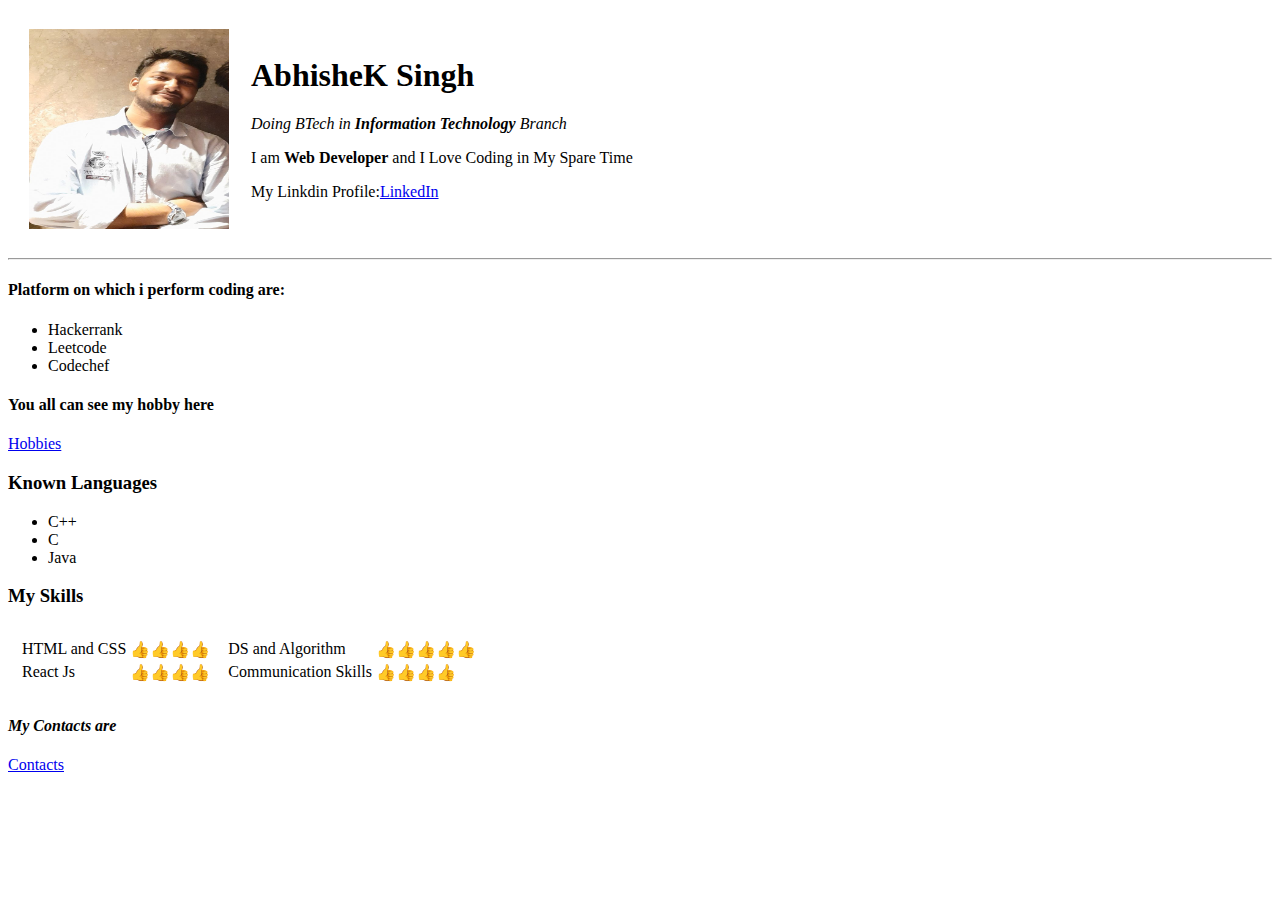
==== index.html @ 87e899e5 "Add files via upload" ====
<html>
<head>
    <meta charset="utf-8">
<title>Abhishek Singh Website</title>
</head>
<body>
    <table cellspacing="20">
<tr>
    <td><img src="image/abhi.jpg" alt="Photo Of Abhishek" width="200" height="200"></td>
    <td><h1>AbhisheK Singh</h1>
<p><em>Doing BTech in <strong>Information Technology </strong>Branch</em></p>
<p>I am <strong>Web Developer</strong> and I Love Coding in My Spare Time</p>
<p>My Linkdin Profile:<a href="https://www.linkedin.com/in/abhishek-singh-4a47bb1b0/">LinkedIn</a></p></td>
</tr>
</table>
<hr>
<h4>Platform on which i perform coding are:</h4>
<ul>
    <li>Hackerrank </li>
    <li>Leetcode</li>
    <li>Codechef</li>
</ul>
<h4>You all can see my hobby here</h4>
<a href="hobbie.html">Hobbies</a>
<h3>Known Languages</h3>
<ul>
    <li>C++</li>
    <li>C</li>
    <li>Java</li>
</ul>
<h3>My Skills</h3>
<table cellspacing="10">
    <tr>
        <td>
            <table>
    <tr>
        <td>HTML and CSS</td>
        <td>👍👍👍👍</td>
    </tr>
    <tr>
        <td>React Js</td>
        <td>👍👍👍👍</td>
    </tr>
    </table>
    </td>
    <td>
    <table>
        <tr>
            <td>DS and Algorithm</td>
            <td>👍👍👍👍👍</td>
        </tr>
        <tr>
            <td>Communication Skills</td>
            <td>👍👍👍👍</td>
        </tr>
        </table>
    </td>
</tr>
</table>
<h4><em>My Contacts are</em></h4>
<a href="Contact.html">Contacts</a>
</body>
</html>
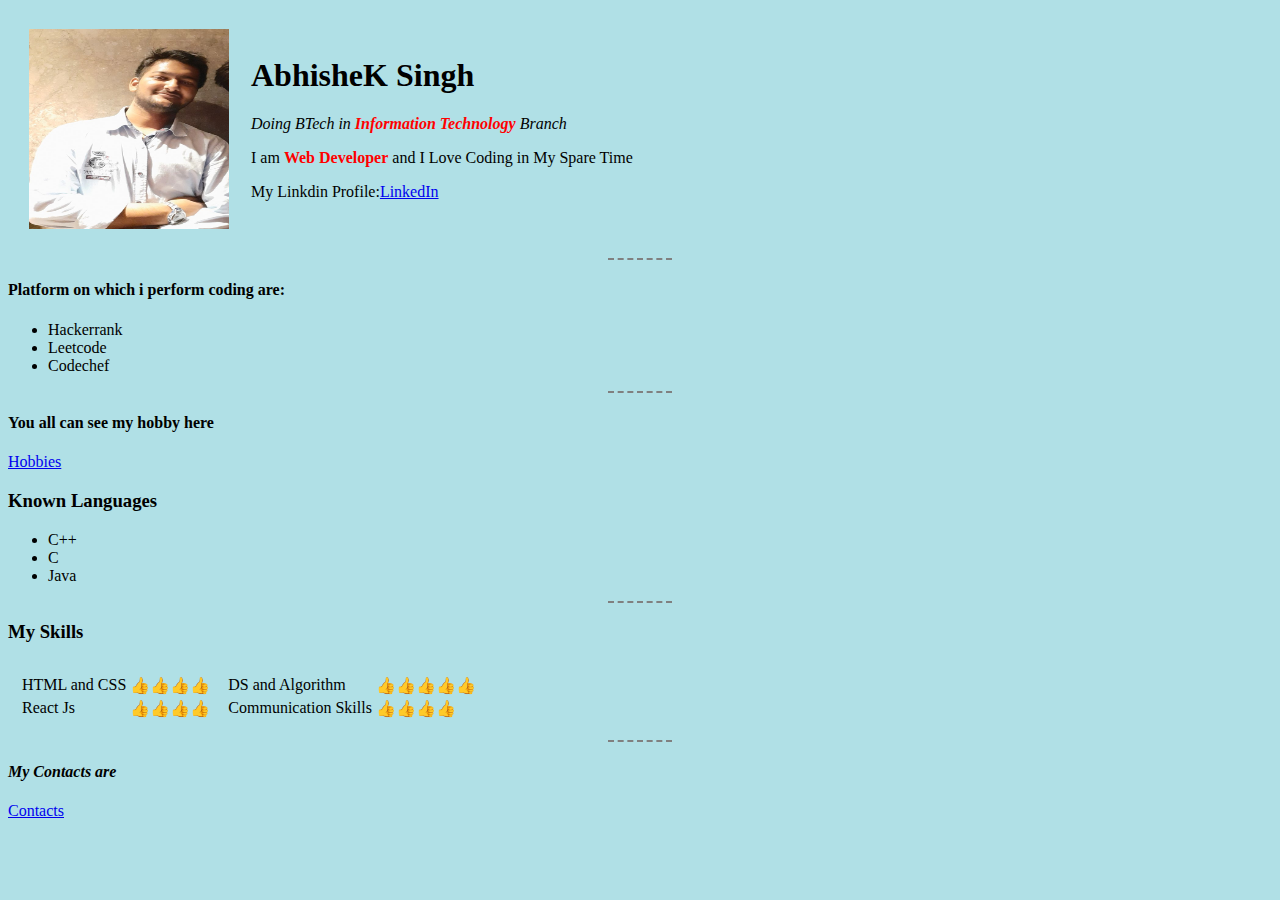
==== commit 9c2c6fd1: "Add files via upload" ====
--- a/index.html
+++ b/index.html
@@ -3,8 +3,9 @@
 <head>
     <meta charset="utf-8">
 <title>Abhishek Singh Website</title>
+<link rel="stylesheet" href="CSS/style.css">
 </head>
-<body>
+<body >
     <table cellspacing="20">
 <tr>
     <td><img src="image/abhi.jpg" alt="Photo Of Abhishek" width="200" height="200"></td>
@@ -14,13 +15,14 @@
 <p>My Linkdin Profile:<a href="https://www.linkedin.com/in/abhishek-singh-4a47bb1b0/">LinkedIn</a></p></td>
 </tr>
 </table>
-<hr>
+<hr >
 <h4>Platform on which i perform coding are:</h4>
 <ul>
     <li>Hackerrank </li>
     <li>Leetcode</li>
     <li>Codechef</li>
 </ul>
+<hr>
 <h4>You all can see my hobby here</h4>
 <a href="hobbie.html">Hobbies</a>
 <h3>Known Languages</h3>
@@ -29,6 +31,7 @@
     <li>C</li>
     <li>Java</li>
 </ul>
+<hr>
 <h3>My Skills</h3>
 <table cellspacing="10">
     <tr>
@@ -58,6 +61,7 @@
     </td>
 </tr>
 </table>
+<hr>
 <h4><em>My Contacts are</em></h4>
 <a href="Contact.html">Contacts</a>
 </body>
--- a/CSS/style.css
+++ b/CSS/style.css
@@ -0,0 +1,13 @@
+body{
+    background-color:powderblue;
+}
+hr{
+    border-style: none;
+    border-top-style:dashed;
+    border-color: grey;
+border-width: 2px;
+width:5%;
+}
+strong{
+    color: red;
+}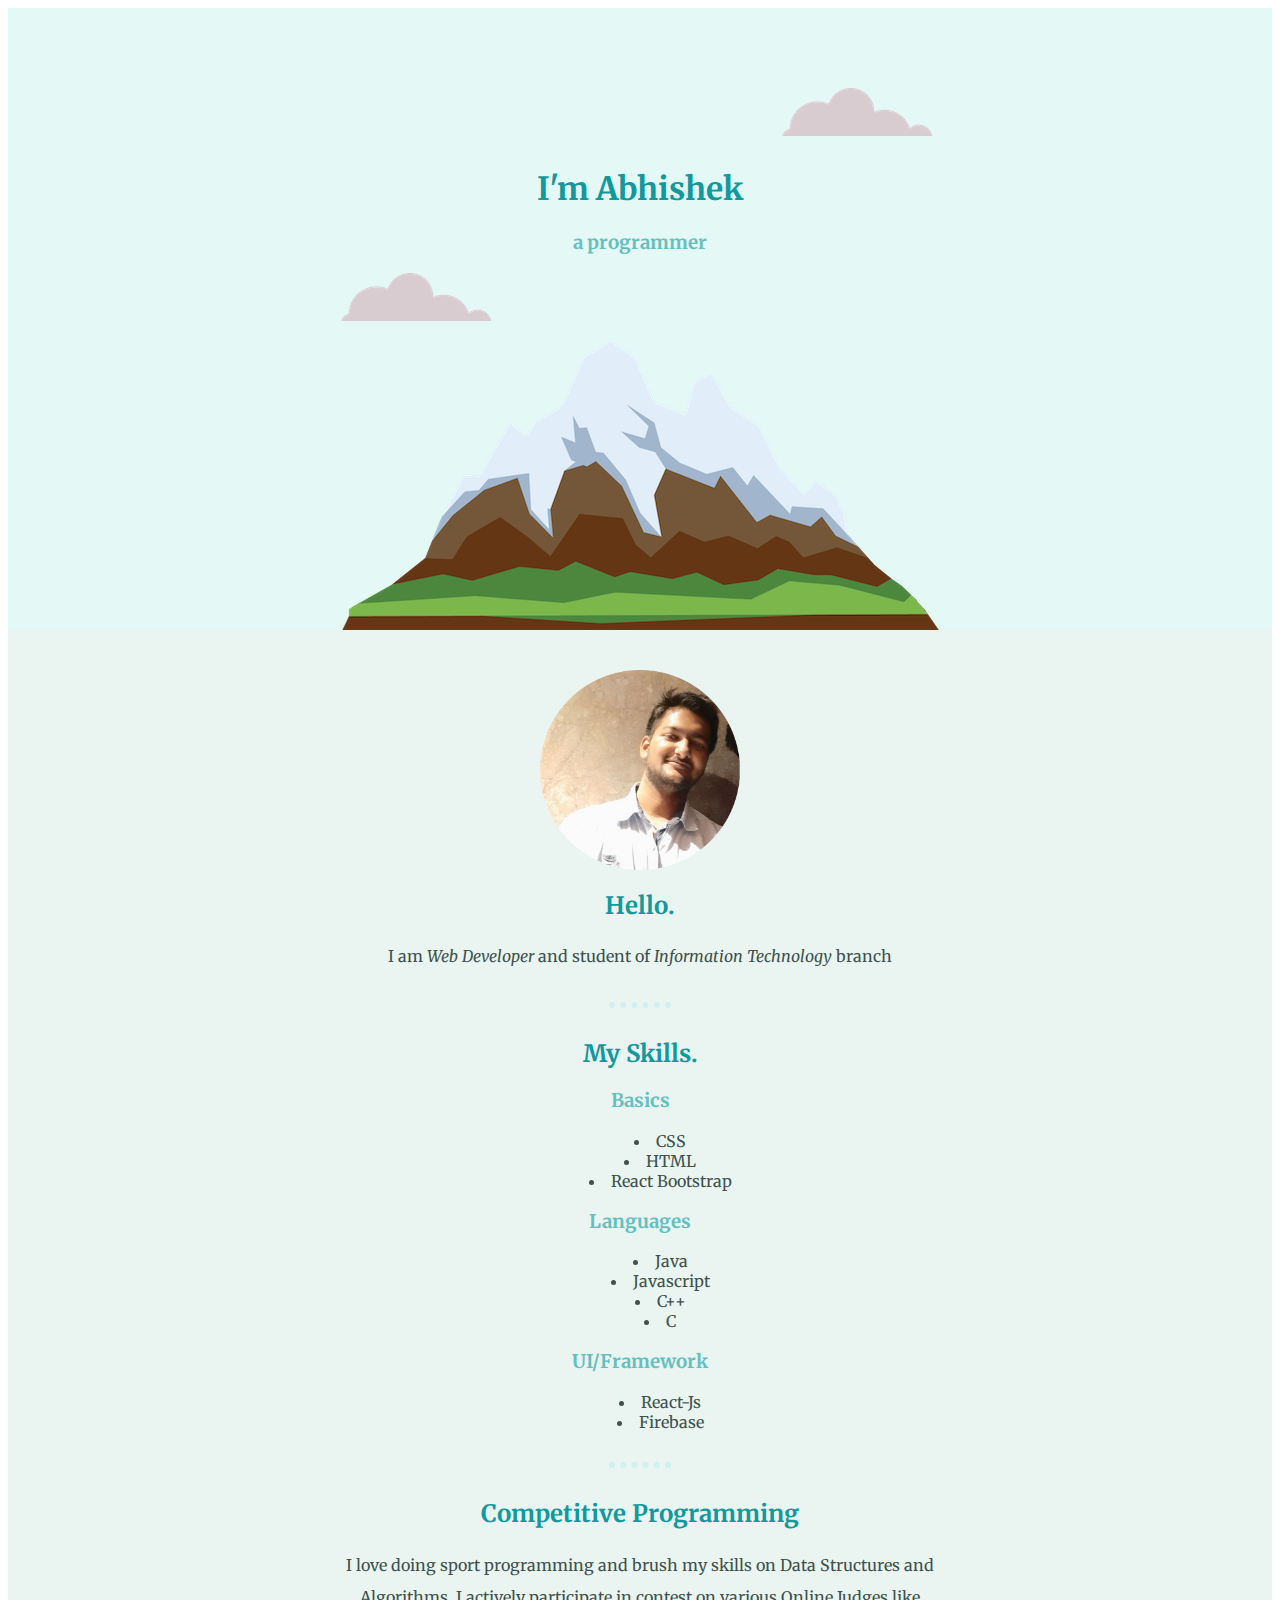
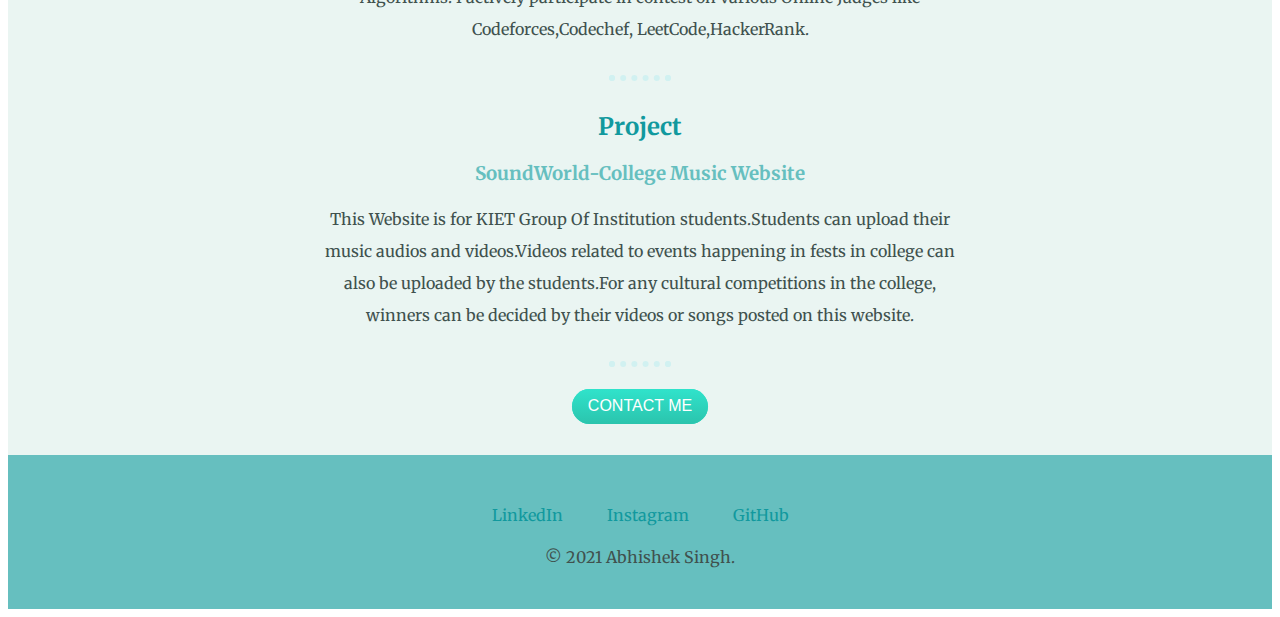
==== commit 4db30038: "Add files via upload" ====
--- a/index.html
+++ b/index.html
@@ -1,68 +1,81 @@
-
 <html>
 <head>
-    <meta charset="utf-8">
-<title>Abhishek Singh Website</title>
-<link rel="stylesheet" href="CSS/style.css">
+    <title>Abhishek's Website</title>
+    <link rel="stylesheet" href="CSS/style.css">
+    <link rel="icon" href="favicon.ico">
+    <link rel="preconnect" href="https://fonts.gstatic.com">
+<link href="https://fonts.googleapis.com/css2?family=Merriweather:ital,wght@1,300&display=swap" rel="stylesheet">
 </head>
-<body >
-    <table cellspacing="20">
-<tr>
-    <td><img src="image/abhi.jpg" alt="Photo Of Abhishek" width="200" height="200"></td>
-    <td><h1>AbhisheK Singh</h1>
-<p><em>Doing BTech in <strong>Information Technology </strong>Branch</em></p>
-<p>I am <strong>Web Developer</strong> and I Love Coding in My Spare Time</p>
-<p>My Linkdin Profile:<a href="https://www.linkedin.com/in/abhishek-singh-4a47bb1b0/">LinkedIn</a></p></td>
-</tr>
-</table>
-<hr >
-<h4>Platform on which i perform coding are:</h4>
-<ul>
-    <li>Hackerrank </li>
-    <li>Leetcode</li>
-    <li>Codechef</li>
-</ul>
-<hr>
-<h4>You all can see my hobby here</h4>
-<a href="hobbie.html">Hobbies</a>
-<h3>Known Languages</h3>
-<ul>
-    <li>C++</li>
-    <li>C</li>
-    <li>Java</li>
-</ul>
-<hr>
-<h3>My Skills</h3>
-<table cellspacing="10">
-    <tr>
-        <td>
-            <table>
-    <tr>
-        <td>HTML and CSS</td>
-        <td>👍👍👍👍</td>
-    </tr>
-    <tr>
-        <td>React Js</td>
-        <td>👍👍👍👍</td>
-    </tr>
-    </table>
-    </td>
-    <td>
-    <table>
-        <tr>
-            <td>DS and Algorithm</td>
-            <td>👍👍👍👍👍</td>
-        </tr>
-        <tr>
-            <td>Communication Skills</td>
-            <td>👍👍👍👍</td>
-        </tr>
-        </table>
-    </td>
-</tr>
-</table>
-<hr>
-<h4><em>My Contacts are</em></h4>
-<a href="Contact.html">Contacts</a>
+<body>
+    <div class="top">
+        <img class="Top-cloud" src="image/cloud.png" alt="cloud-img">
+        <h1>I'm Abhishek</h1>
+        <h3>a programmer</h3>
+        <img class="Bottom-cloud" src="image/cloud.png" alt="cloud-img">
+        <img  src="image/mountain.png" alt="mountain-img">
+    </div>  
+    <div class="middle-container">
+        <div class="profile">
+          <br>
+          <br>
+          <img src="image/abhi.jpg" alt="Abhishek-img"  width="200" height="200">
+          <h2>Hello.</h2>
+          <p>I am <em>Web Developer</em> and student of <em>Information Technology</em> branch</p>
+        </div>
+        <hr>
+        <div class="skills">
+          <h2>My Skills.</h2>
+          <div class="skill-row">
+  
+            <h3>Basics</h3>
+            <ul class="center">
+              <li>CSS</li>
+              <li>HTML</li>
+              <li>React Bootstrap</li>
+            </ul>
+            <h3>Languages</h3>
+            <ul class="center">
+              <li>Java</li>
+              <li>Javascript</li>
+              <li>C++</li>
+              <li>C</li>
+            </ul>
+            <h3>UI/Framework</h3>
+            <ul class="center">
+              <li>React-Js</li>
+              <li>Firebase</li>
+            </ul>
+          </div>
+          <hr>
+          <div class="Competitive-row">
+            <h2>Competitive Programming</h2>
+            <p class="prog">I love doing sport programming and brush my skills on Data Structures and Algorithms. I actively participate in contest on various Online Judges like Codeforces,Codechef,
+             LeetCode,HackerRank.
+            </p>
+          </div>
+        </div>
+        <hr>
+        <div class="contact-me">
+          <h2>Project</h2>
+          <h3>SoundWorld-College Music Website</h3>
+          <p class="project">This Website is for KIET Group Of Institution students.Students can upload their music audios and videos.Videos related to events happening in fests in college can also be uploaded by the students.For any cultural competitions in the college,
+            winners can be decided by their videos or songs posted on this website.
+          </p>
+          <hr>
+          <a class="btn" href="s.abhi474singh@gmail.com">CONTACT ME</a>
+          <br>
+          <br>
+          <br>
+        </div>
+      </div>
+      
+      
+      <div class="bottom-container">
+        <a class="footer-link" href="https://www.linkedin.com/in/abhishek-singh-4a47bb1b0/">LinkedIn</a>
+        <a class="footer-link" href="https://www.instagram.com/abhishekk1108/">Instagram</a>
+        <a class="footer-link" href="https://github.com/abhishek110800">GitHub</a>
+        <p>© 2021 Abhishek Singh.</p>
+      </div>
+      
 </body>
-</html>+</html>
--- a/CSS/style.css
+++ b/CSS/style.css
@@ -1,13 +1,103 @@
+
 body{
-    background-color:powderblue;
+  color:#40514E;
+  text-align: center;
+  font-family: 'Merriweather',serif;
+}
+.top{
+    background-color:#E4F9F5 ;
+    position: relative;
+    padding-top: 140px;
+}
+.middle-container
+{
+  background-color:#eaf5f2 ;
+}
+.bottom-container
+{
+  background-color: #66BFBF;
+  padding: 50px 0 20px;
+}
+.Bottom-cloud
+{
+  position: absolute;
+}
+.Top-cloud{
+  position: absolute;
+ right: 340px;
+ top: 80px;
+}
+.center {
+  text-align: center;
+  list-style-position: inside;
+}
+h1
+{
+  color:#11999E
+}
+h3
+{
+  color:#66BFBF
+}
+h2
+{
+  color:#11999E
+}
+.prog
+{
+  width:50%;
+  margin: auto;
+}
+.project{
+  width:50%;
+  margin: auto;
+}
+p{
+  line-height: 2;
+}
+a{
+  color:#11999E;
+  margin:10px 20px;
+  text-decoration: none;
+}
+a:hover{
+  color:#EAF6F6;
 }
 hr{
-    border-style: none;
-    border-top-style:dashed;
-    border-color: grey;
-border-width: 2px;
-width:5%;
+  border:dotted #d1f1f1 6px;
+  border-bottom: none;
+  width:4%;
+  margin: 30px auto;
 }
-strong{
-    color: red;
+.btn {
+  background: #30e3cb;
+  background-image: -webkit-linear-gradient(top, #30e3cb, #2bc4ad);
+  background-image: -moz-linear-gradient(top, #30e3cb, #2bc4ad);
+  background-image: -ms-linear-gradient(top, #30e3cb, #2bc4ad);
+  background-image: -o-linear-gradient(top, #30e3cb, #2bc4ad);
+  background-image: linear-gradient(to bottom, #30e3cb, #2bc4ad);
+  -webkit-border-radius: 19;
+  -moz-border-radius: 19;
+  border-radius: 19px;
+  font-family: Arial;
+  color: #ffffff;
+  font-size: 16px;
+  padding: 8px 16px 10px 16px;
+  text-decoration: none;
+}
+
+.btn:hover {
+  background: #3cb0fd;
+  background-image: -webkit-linear-gradient(top, #3cb0fd, #3498db);
+  background-image: -moz-linear-gradient(top, #3cb0fd, #3498db);
+  background-image: -ms-linear-gradient(top, #3cb0fd, #3498db);
+  background-image: -o-linear-gradient(top, #3cb0fd, #3498db);
+  background-image: linear-gradient(to bottom, #3cb0fd, #3498db);
+  text-decoration: none;
+}
+.copyright
+{
+  color:#EAF6F6;
+  font-size:0.75rem;
+  padding:20px 0;
 }